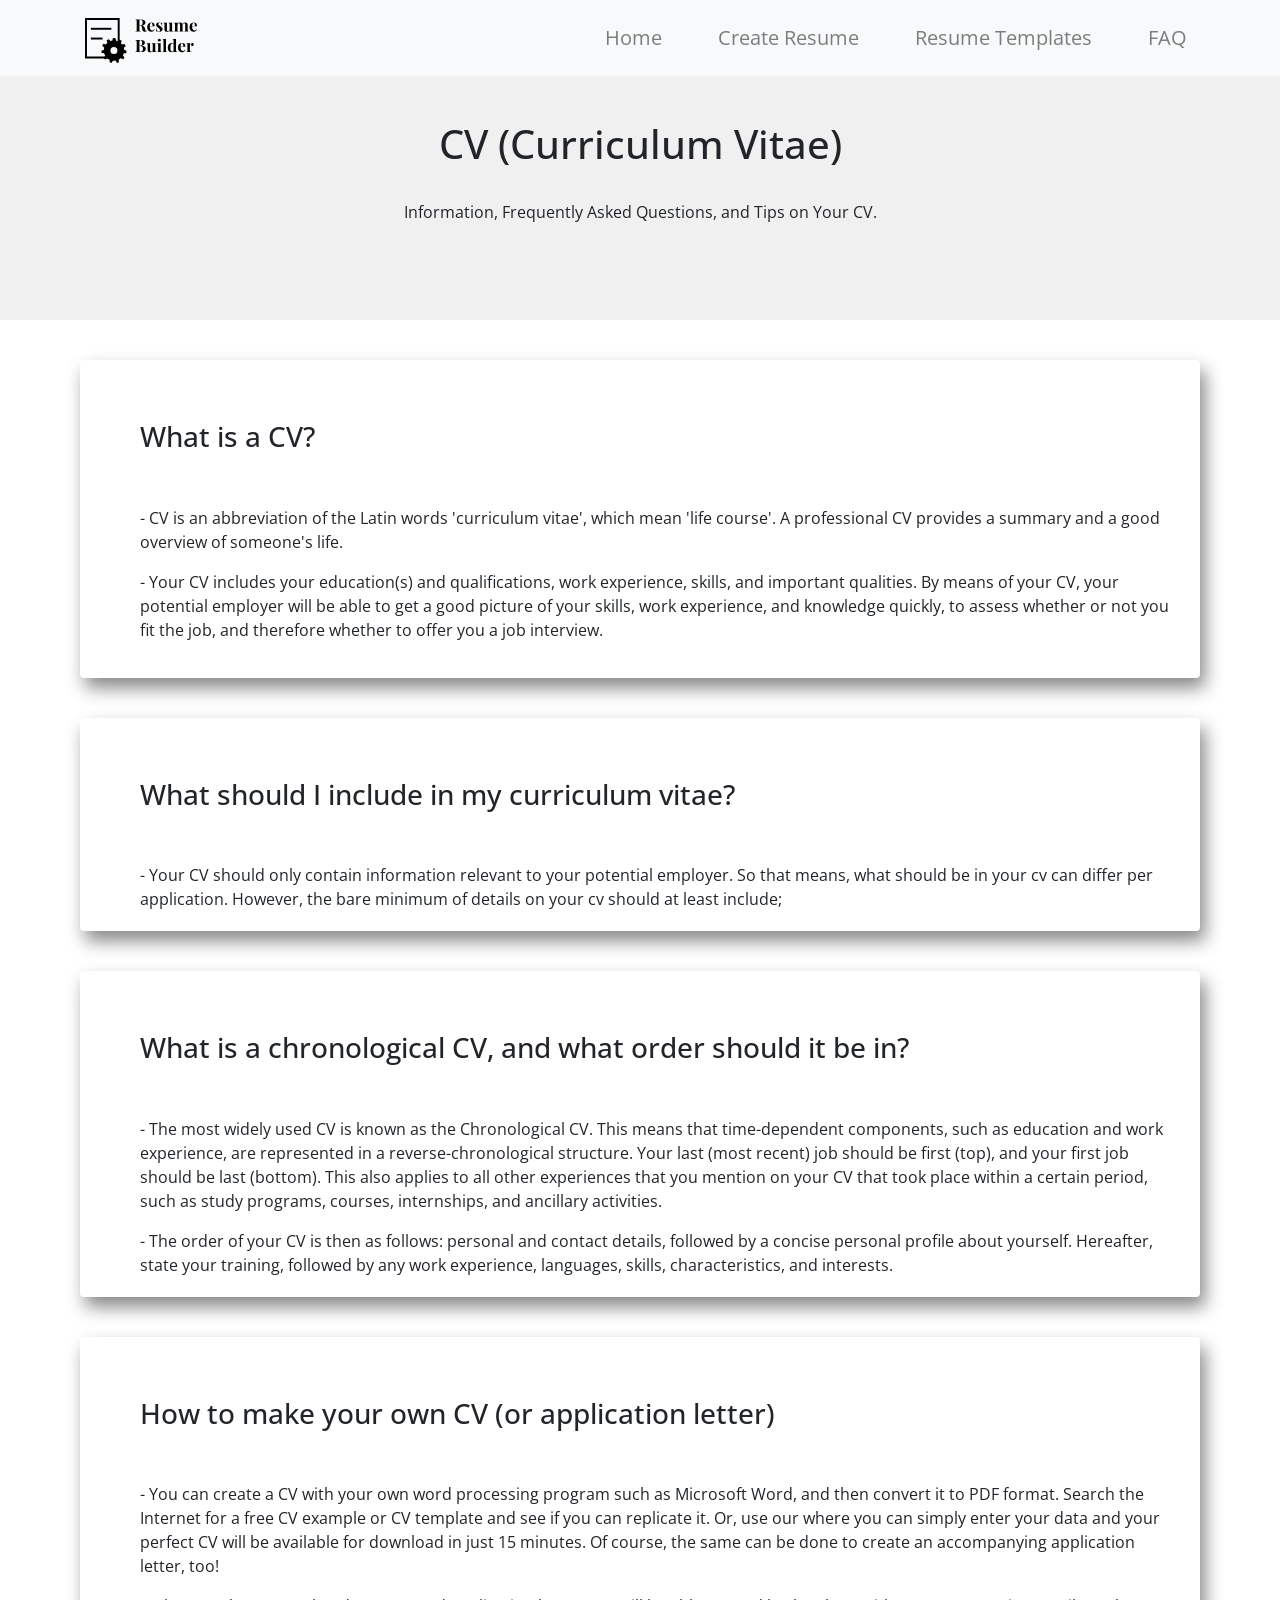
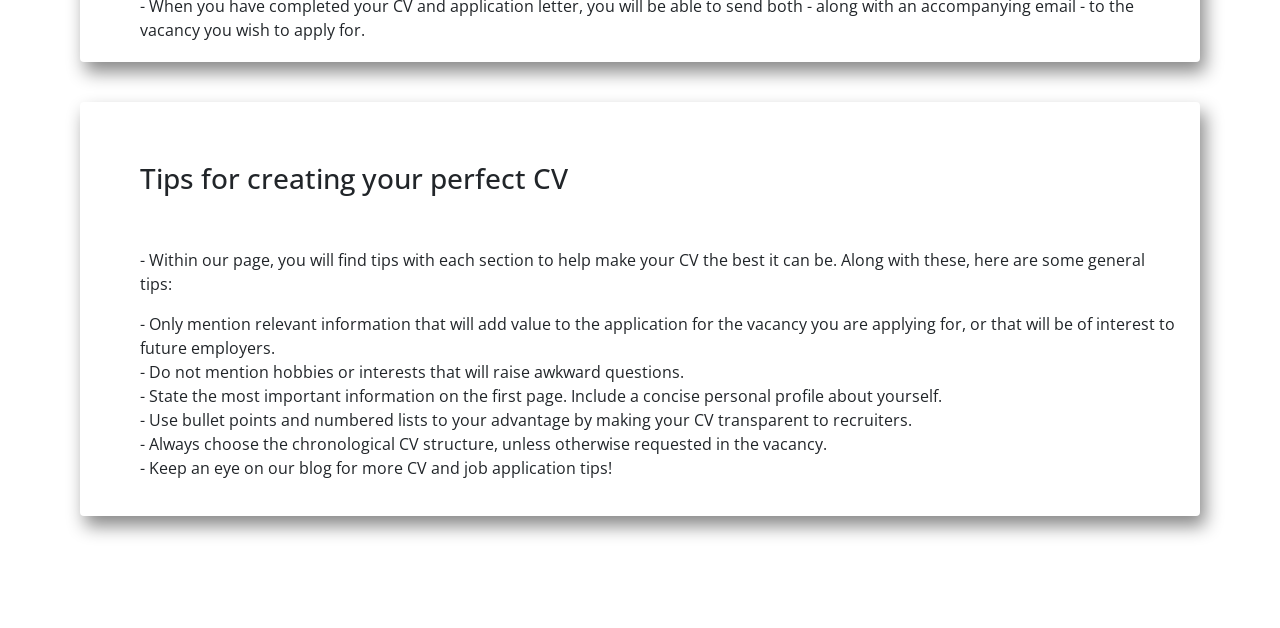
==== faq.html @ 2b03bc7d "Initial commit - Resume Builder" ====
<!DOCTYPE html>
<html lang="en">

<head>
	<meta charset="UTF-8">
	<meta http-equiv="X-UA-Compatible" content="IE=edge">
	<meta name="viewport" content="width=device-width, initial-scale=1.0">
	<link rel="stylesheet" href="https://maxcdn.bootstrapcdn.com/bootstrap/4.0.0/css/bootstrap.min.css"
		integrity="sha384-Gn5384xqQ1aoWXA+058RXPxPg6fy4IWvTNh0E263XmFcJlSAwiGgFAW/dAiS6JXm" crossorigin="anonymous">
	<script src="https://code.jquery.com/jquery-3.2.1.slim.min.js"
		integrity="sha384-KJ3o2DKtIkvYIK3UENzmM7KCkRr/rE9/Qpg6aAZGJwFDMVNA/GpGFF93hXpG5KkN"
		crossorigin="anonymous"></script>
	<script src="https://cdnjs.cloudflare.com/ajax/libs/popper.js/1.12.9/umd/popper.min.js"
		integrity="sha384-ApNbgh9B+Y1QKtv3Rn7W3mgPxhU9K/ScQsAP7hUibX39j7fakFPskvXusvfa0b4Q"
		crossorigin="anonymous"></script>
	<script src="https://maxcdn.bootstrapcdn.com/bootstrap/4.0.0/js/bootstrap.min.js"
		integrity="sha384-JZR6Spejh4U02d8jOt6vLEHfe/JQGiRRSQQxSfFWpi1MquVdAyjUar5+76PVCmYl"
		crossorigin="anonymous"></script>

	<link rel="stylesheet" href="css/faq.css">
	<link rel="icon" href="images/RB_Logo.png" type="image/x-icon">
	<link rel="preconnect" href="https://fonts.googleapis.com">
	<link rel="preconnect" href="https://fonts.gstatic.com" crossorigin>
	<link href="https://fonts.googleapis.com/css2?family=Open+Sans&display=swap" rel="stylesheet">
	<title>FAQs</title>
</head>

<body>

	<!--NavBar-Starts-->
	<nav class="navbar navbar-expand-lg navbar-light bg-light fixed-top" style="color:#000000;">
		<div class="container" style="font-size:20px;">
			<a class="navbar-brand" href="index.html" style="font-size:32px;"><img src="images/RB.svg" alt=""
					height="45px"></a>
			<button class="navbar-toggler" type="button" data-toggle="collapse" data-target="#navbarNav"
				aria-controls="navbarNav" aria-expanded="false" aria-label="Toggle navigation">
				<span class="navbar-toggler-icon"></span>
			</button>
			<div class="collapse navbar-collapse justify-content-end" id="navbarNav">
				<ul class="navbar-nav">
					<li class="nav-item">
						<a class="nav-link" href="index.html">Home</a>
					</li>
					<li class="nav-item">
						<a class="nav-link" href="Form.html">Create Resume</a>
					</li>
					<li class="nav-item">
						<a class="nav-link" href="#templates">Resume Templates</a>
					</li>
					<li class="nav-item">
						<a class="nav-link" href="faq.html">FAQ</a>
					</li>
				</ul>
			</div>
		</div>
	</nav>
	<!--NavBar-Ends-->

	<div class="container-fluid">
		<div class="row">
			<div class=" col-md-12 header">
				<h1>CV (Curriculum Vitae)</h1><br>
				<p>Information, Frequently Asked Questions, and Tips on Your CV.</p>
			</div>
		</div>
	</div>
	<div class="card" id="Card">
		<div class="card-body">
			<h3 class="card-title">What is a CV?</h3>
			<p class="card-text">- CV is an abbreviation of the Latin words 'curriculum vitae', which mean 'life
				course'. A professional CV provides a summary and a good overview of someone's life.<br>
			</p>
			<p>- Your CV includes your education(s) and qualifications, work experience, skills, and important
				qualities. By means of your CV, your potential employer will be able to get a good picture of your
				skills, work experience, and knowledge quickly, to assess whether or not you fit the job, and therefore
				whether to offer you a job interview.
			</p>
		</div>
	</div>
	<div class="card" id="Card">
		<div class="card-body">
			<h3 class="card-title">What should I include in my curriculum vitae?</h3>
			<p class="card-text">- Your CV should only contain information relevant to your potential employer. So that
				means, what should be in your cv can differ per application. However, the bare minimum of details on
				your cv should at least include;
			</p>
		</div>
	</div>
	<div class="card" id="Card">
		<div class="card-body">
			<h3 class="card-title">What is a chronological CV, and what order should it be in?</h3>
			<p class="card-text">- The most widely used CV is known as the Chronological CV. This means that
				time-dependent components, such as education and work experience, are represented in a
				reverse-chronological structure. Your last (most recent) job should be first (top), and your first job
				should be last (bottom). This also applies to all other experiences that you mention on your CV that
				took place within a certain period, such as study programs, courses, internships, and ancillary
				activities.</p>
			<p></p>
			<p class="card-text">- The order of your CV is then as follows: personal and contact details, followed by a
				concise personal profile about yourself. Hereafter, state your training, followed by any work
				experience, languages, skills, characteristics, and interests.
			</p>
		</div>
	</div>
	<div class="card" id="Card">
		<div class="card-body">
			<h3 class="card-title">How to make your own CV (or application letter)</h3>
			<p class="card-text">- You can create a CV with your own word processing program such as Microsoft Word, and
				then convert it to PDF format. Search the Internet for a free CV example or CV template and see if you
				can replicate it. Or, use our where you can simply enter your data and your perfect CV will be available
				for download in just 15 minutes. Of course, the same can be done to create an accompanying application
				letter, too!
			</p>
			<p></p>
			<p class="card-text">- When you have completed your CV and application letter, you will be able to send both
				- along with an accompanying email - to the vacancy you wish to apply for.
			</p>
		</div>
	</div>
	<div class="card" id="Card">
		<div class="card-body">
			<h3 class="card-title">Tips for creating your perfect CV</h3>
			<p class="card-text">- Within our page, you will find tips with each section to help make your CV the best
				it can be. Along with these, here are some general tips:</p>
			<p></p>
			<p>
				- Only mention relevant information that will add value to the application for the vacancy you are
				applying for, or that will be of interest to future employers. <br>
				- Do not mention hobbies or interests that will raise awkward questions. <br>
				- State the most important information on the first page. Include a concise personal profile about
				yourself.<br>
				- Use bullet points and numbered lists to your advantage by making your CV transparent to
				recruiters.<br>
				- Always choose the chronological CV structure, unless otherwise requested in the vacancy.<br>
				- Keep an eye on our blog for more CV and job application tips!<br>
			</p>
		</div>
	</div>

	<br><br><br>
</body>

</html>
---- css/faq.css ----
html,
body {
  height: 100%;
  font-family: "Open Sans", sans-serif;
  font-style: bold;
}
.header {
  padding: 5rem;
  text-align: center;
  background-color: rgb(240, 240, 240);
}
nav li a:hover {
  background-color: rgb(240, 240, 240);
  border-radius: 30px;
}
li {
  padding-left: 2.5rem;
}
.header h1 {
  margin-top: 2.5rem;
}
#Card {
  margin: 2.5rem 5rem 2.5rem 5rem;
  border: 1px;
  box-shadow: 5px 10px 18px #888888;
  height: auto;
}
#Card h3 {
  padding: 2.5rem;
}
#Card p {
  font-size: 16px;
  padding-left: 2.5rem;
}
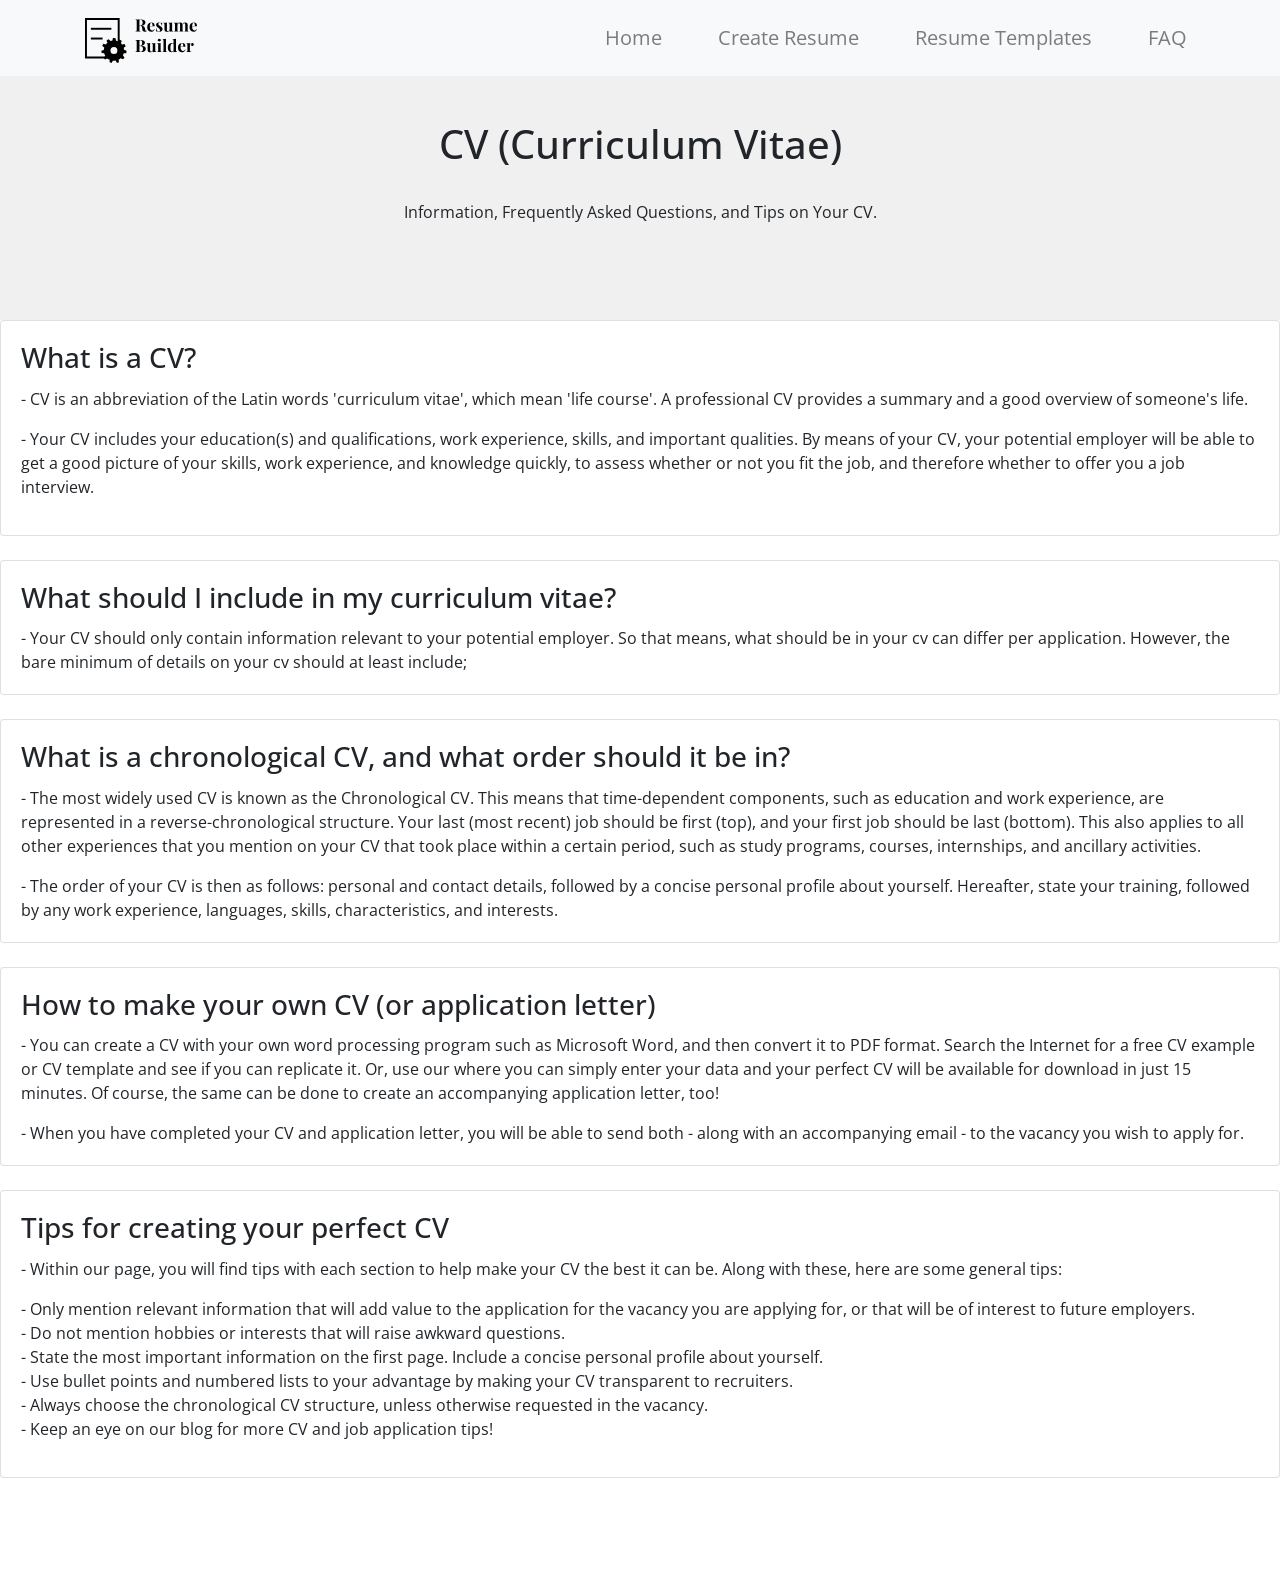
==== commit 9ca11d89: "Complete phase 5 testing and cleanup" ====
--- a/faq.html
+++ b/faq.html
@@ -45,7 +45,7 @@
 						<a class="nav-link" href="Form.html">Create Resume</a>
 					</li>
 					<li class="nav-item">
-						<a class="nav-link" href="#templates">Resume Templates</a>
+						<a class="nav-link" href="index.html#templates">Resume Templates</a>
 					</li>
 					<li class="nav-item">
 						<a class="nav-link" href="faq.html">FAQ</a>
@@ -64,7 +64,7 @@
 			</div>
 		</div>
 	</div>
-	<div class="card" id="Card">
+	<div class="card faq-card mb-4">
 		<div class="card-body">
 			<h3 class="card-title">What is a CV?</h3>
 			<p class="card-text">- CV is an abbreviation of the Latin words 'curriculum vitae', which mean 'life
@@ -77,7 +77,7 @@
 			</p>
 		</div>
 	</div>
-	<div class="card" id="Card">
+	<div class="card faq-card mb-4">
 		<div class="card-body">
 			<h3 class="card-title">What should I include in my curriculum vitae?</h3>
 			<p class="card-text">- Your CV should only contain information relevant to your potential employer. So that
@@ -86,7 +86,7 @@
 			</p>
 		</div>
 	</div>
-	<div class="card" id="Card">
+	<div class="card faq-card mb-4">
 		<div class="card-body">
 			<h3 class="card-title">What is a chronological CV, and what order should it be in?</h3>
 			<p class="card-text">- The most widely used CV is known as the Chronological CV. This means that
@@ -102,7 +102,7 @@
 			</p>
 		</div>
 	</div>
-	<div class="card" id="Card">
+	<div class="card faq-card mb-4">
 		<div class="card-body">
 			<h3 class="card-title">How to make your own CV (or application letter)</h3>
 			<p class="card-text">- You can create a CV with your own word processing program such as Microsoft Word, and
@@ -117,7 +117,7 @@
 			</p>
 		</div>
 	</div>
-	<div class="card" id="Card">
+	<div class="card faq-card mb-4">
 		<div class="card-body">
 			<h3 class="card-title">Tips for creating your perfect CV</h3>
 			<p class="card-text">- Within our page, you will find tips with each section to help make your CV the best
